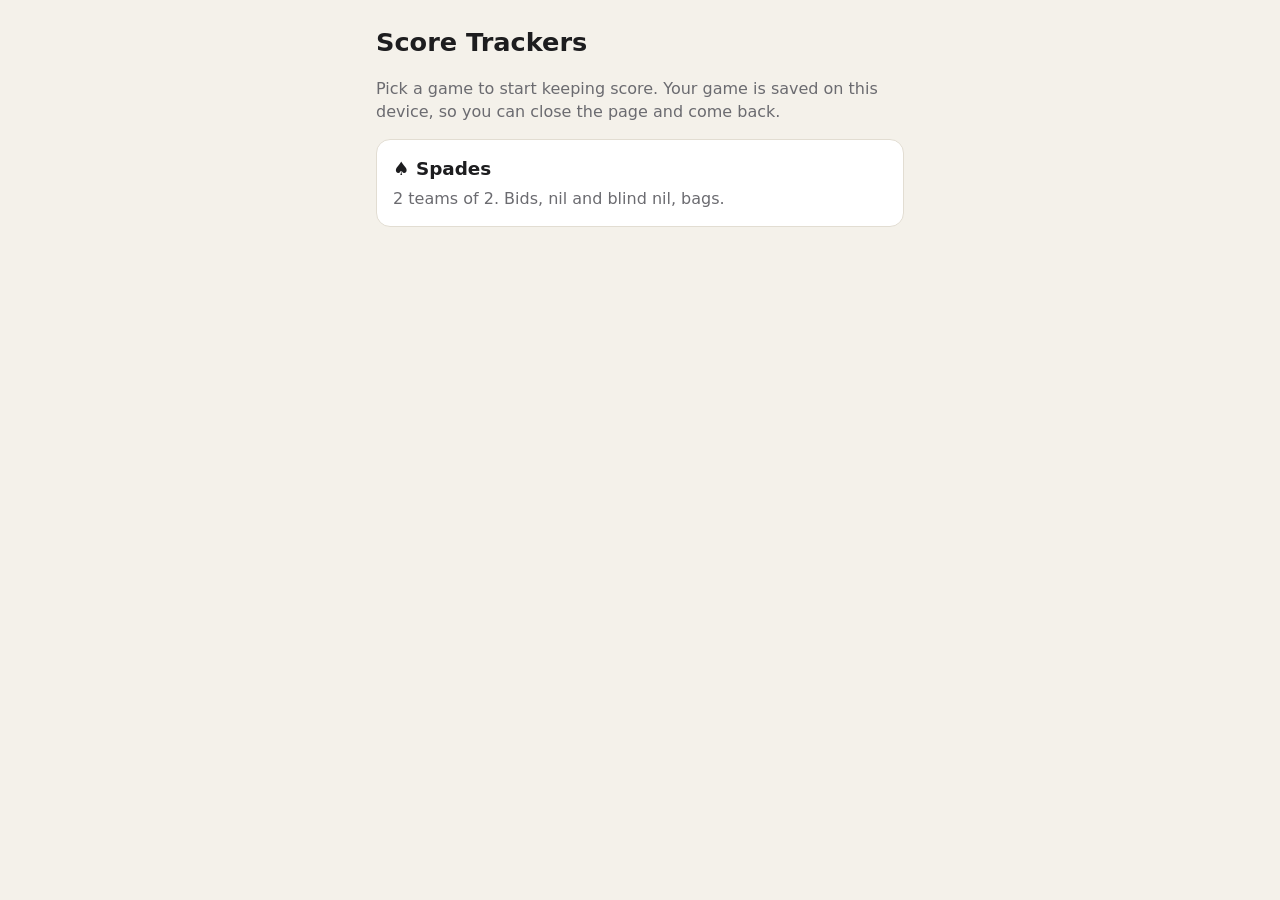
==== index.html @ 3cdcd78e "Add score trackers site with Spades tracker Plain HTML/CSS/JS site (no build step) with a home page " ====
<!doctype html>
<html lang="en">
<head>
  <meta charset="utf-8">
  <meta name="viewport" content="width=device-width, initial-scale=1">
  <title>Score Trackers</title>
  <meta name="description" content="Free score trackers for card games.">
  <link rel="stylesheet" href="style.css">
</head>
<body>
  <main class="page">
    <h1>Score Trackers</h1>
    <p class="muted">Pick a game to start keeping score. Your game is saved on this device, so you can close the page and come back.</p>

    <!-- To add a game: create a folder for it (like spades/) and add a link here. -->
    <ul class="game-list">
      <li>
        <a href="spades/index.html">
          <div class="card">
            <h2>&spades; Spades</h2>
            <p class="muted">2 teams of 2. Bids, nil and blind nil, bags.</p>
          </div>
        </a>
      </li>
    </ul>
  </main>
</body>
</html>
---- style.css ----
/* Shared styles for every page on the site. */

:root {
  --bg: #f4f1ea;
  --card: #ffffff;
  --text: #1d1d1f;
  --muted: #6b6b70;
  --border: #e2ddd2;
  --accent: #1f5f4a;        /* card-table green */
  --accent-text: #ffffff;
  --accent-soft: #e3efe9;
  --good: #1f7a3d;
  --bad: #b3261e;
  --team0: #2457a6;
  --team1: #a63d24;
  --radius: 14px;
  color-scheme: light;
}

@media (prefers-color-scheme: dark) {
  :root {
    --bg: #141615;
    --card: #1f2321;
    --text: #ececec;
    --muted: #9a9e9c;
    --border: #333836;
    --accent: #3f9c7a;
    --accent-text: #0d1411;
    --accent-soft: #23332c;
    --good: #5cc47e;
    --bad: #f07167;
    --team0: #7aa7ee;
    --team1: #ee9a7a;
    color-scheme: dark;
  }
}

* { box-sizing: border-box; }

body {
  margin: 0;
  background: var(--bg);
  color: var(--text);
  font-family: system-ui, -apple-system, "Segoe UI", Roboto, sans-serif;
  font-size: 16px;
  line-height: 1.45;
  -webkit-tap-highlight-color: transparent;
}

.page {
  max-width: 560px;
  margin: 0 auto;
  padding: 16px 16px 48px;
}

h1 { font-size: 1.6rem; margin: 8px 0 16px; }
h2 { font-size: 1.15rem; margin: 0 0 12px; }
h3 { font-size: 1rem; margin: 0 0 8px; }
a { color: var(--accent); }

.back-link {
  display: inline-block;
  margin-top: 4px;
  font-size: 0.95rem;
  text-decoration: none;
}

.muted { color: var(--muted); }

.card {
  background: var(--card);
  border: 1px solid var(--border);
  border-radius: var(--radius);
  padding: 16px;
  margin-bottom: 14px;
}

/* --- Buttons ------------------------------------------------------------ */

button {
  font: inherit;
  cursor: pointer;
  border-radius: 10px;
  border: 1px solid var(--border);
  background: var(--card);
  color: var(--text);
  padding: 10px 14px;
  min-height: 44px;
}
button:disabled { opacity: 0.45; cursor: default; }

.btn-primary {
  background: var(--accent);
  border-color: var(--accent);
  color: var(--accent-text);
  font-weight: 600;
}

.btn-small { min-height: 32px; padding: 4px 10px; font-size: 0.85rem; }

.btn-row {
  display: flex;
  gap: 10px;
  margin-top: 8px;
}
.btn-row > button { flex: 1; }

/* --- Forms ------------------------------------------------------------- */

label { display: block; }

input[type="text"],
input[type="number"] {
  font: inherit;
  width: 100%;
  padding: 10px 12px;
  border-radius: 10px;
  border: 1px solid var(--border);
  background: var(--bg);
  color: var(--text);
}

.field { margin-bottom: 10px; }
.field > span { display: block; font-size: 0.85rem; color: var(--muted); margin-bottom: 4px; }

.error {
  color: var(--bad);
  font-weight: 600;
  margin: 10px 0 0;
}

/* --- Home page game list ----------------------------------------------- */

.game-list { list-style: none; padding: 0; margin: 0; }
.game-list a {
  display: block;
  text-decoration: none;
  color: inherit;
}
.game-list a:hover .card,
.game-list a:focus-visible .card { border-color: var(--accent); }
.game-list .card h2 { margin-bottom: 4px; }
.game-list .card p { margin: 0; }
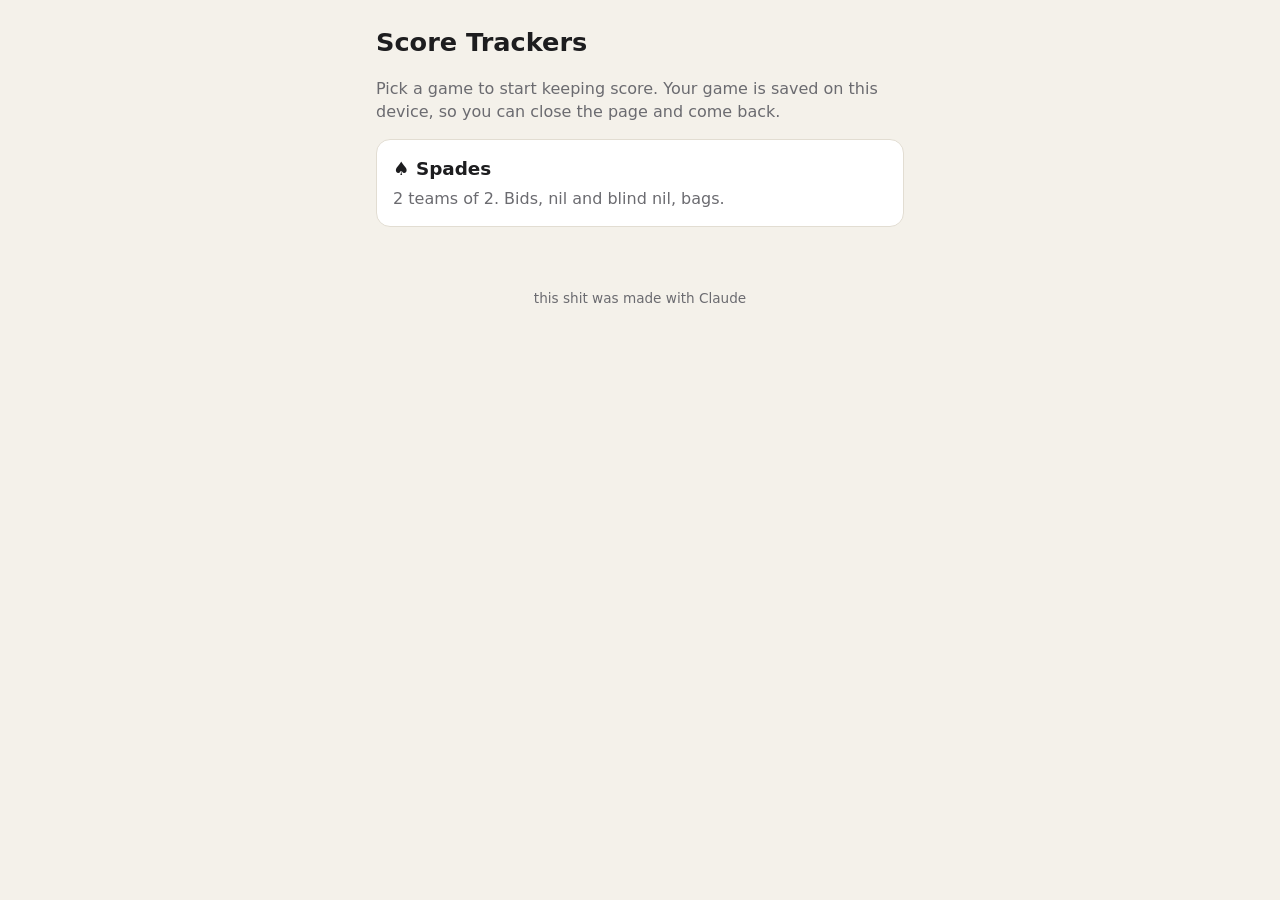
==== commit 0676d151: "Add "made with Claude" footer to site and README Co-Authored-By: Claude Opus 5.5 <noreply@anthropic." ====
--- a/index.html
+++ b/index.html
@@ -24,5 +24,6 @@
       </li>
     </ul>
   </main>
+  <footer class="site-footer">this shit was made with Claude</footer>
 </body>
 </html>
--- a/style.css
+++ b/style.css
@@ -129,6 +129,15 @@
   margin: 10px 0 0;
 }
 
+/* --- Footer (on every page) -------------------------------------------- */
+
+.site-footer {
+  text-align: center;
+  color: var(--muted);
+  font-size: 0.85rem;
+  padding: 0 16px 32px;
+}
+
 /* --- Home page game list ----------------------------------------------- */
 
 .game-list { list-style: none; padding: 0; margin: 0; }
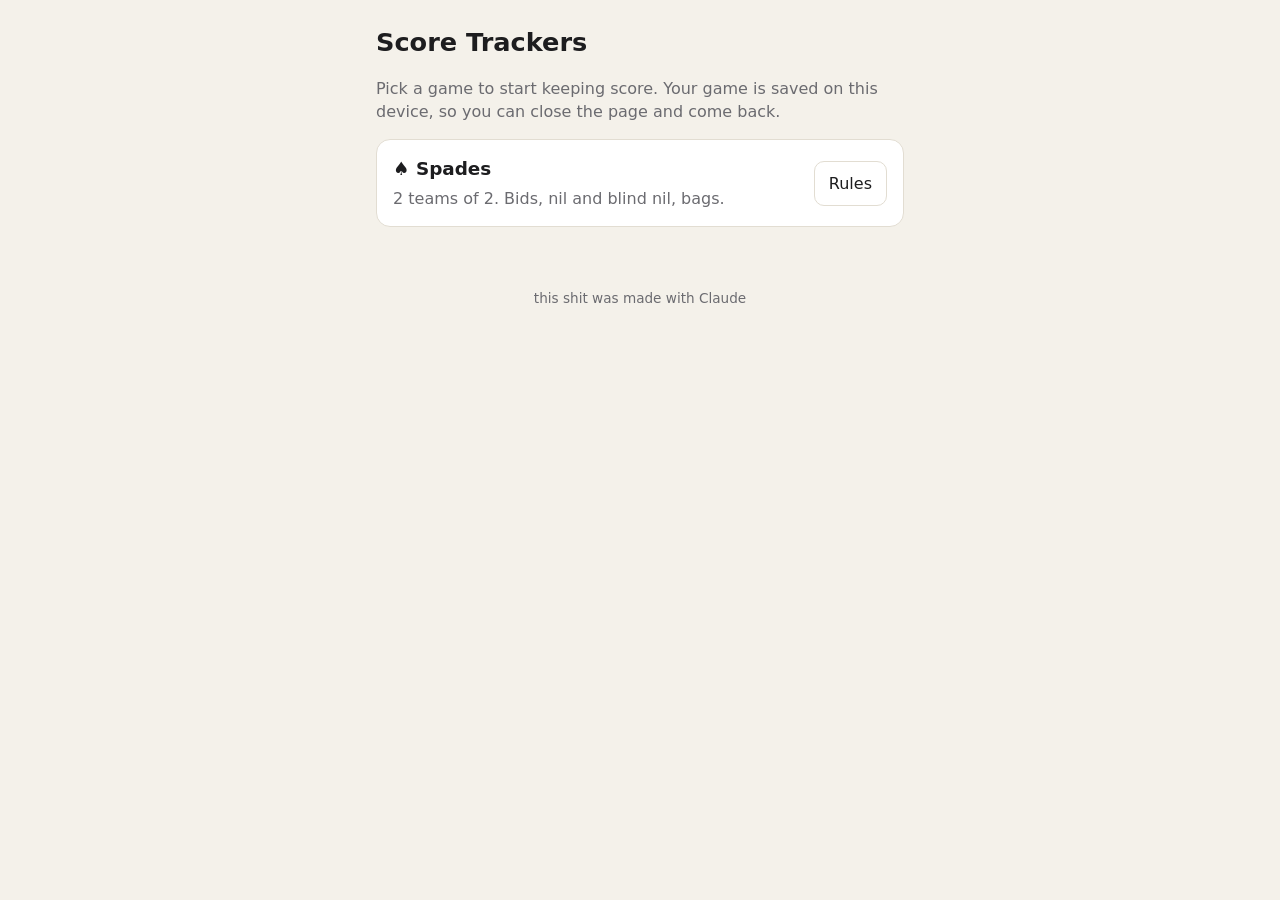
==== commit 6678637d: "Add Spades rules page and Rules button on home page New spades/rules.html explains dealing, bidding " ====
--- a/index.html
+++ b/index.html
@@ -5,22 +5,22 @@
   <meta name="viewport" content="width=device-width, initial-scale=1">
   <title>Score Trackers</title>
   <meta name="description" content="Free score trackers for card games.">
-  <link rel="stylesheet" href="style.css">
+  <link rel="stylesheet" href="style.css?v=4">
 </head>
 <body>
   <main class="page">
     <h1>Score Trackers</h1>
     <p class="muted">Pick a game to start keeping score. Your game is saved on this device, so you can close the page and come back.</p>
 
-    <!-- To add a game: create a folder for it (like spades/) and add a link here. -->
+    <!-- To add a game: create a folder for it (like spades/) and add an <li> here,
+         with links to its tracker and its rules page. -->
     <ul class="game-list">
-      <li>
-        <a href="spades/index.html">
-          <div class="card">
-            <h2>&spades; Spades</h2>
-            <p class="muted">2 teams of 2. Bids, nil and blind nil, bags.</p>
-          </div>
+      <li class="card">
+        <a class="game-link" href="spades/index.html">
+          <h2>&spades; Spades</h2>
+          <p class="muted">2 teams of 2. Bids, nil and blind nil, bags.</p>
         </a>
+        <a class="btn" href="spades/rules.html">Rules</a>
       </li>
     </ul>
   </main>
--- a/style.css
+++ b/style.css
@@ -77,7 +77,9 @@
 
 /* --- Buttons ------------------------------------------------------------ */
 
-button {
+/* .btn makes a link look like a button. */
+button,
+.btn {
   font: inherit;
   cursor: pointer;
   border-radius: 10px;
@@ -87,7 +89,16 @@
   padding: 10px 14px;
   min-height: 44px;
 }
+.btn {
+  display: inline-flex;
+  align-items: center;
+  justify-content: center;
+  text-decoration: none;
+}
+.btn:hover { border-color: var(--accent); }
 button:disabled { opacity: 0.45; cursor: default; }
+
+.btn-block { width: 100%; }
 
 .btn-primary {
   background: var(--accent);
@@ -141,12 +152,33 @@
 /* --- Home page game list ----------------------------------------------- */
 
 .game-list { list-style: none; padding: 0; margin: 0; }
-.game-list a {
-  display: block;
+.game-list li {
+  display: flex;
+  align-items: center;
+  gap: 12px;
+}
+.game-list li:has(.game-link:hover),
+.game-list li:has(.game-link:focus-visible) { border-color: var(--accent); }
+.game-link {
+  flex: 1;
+  min-width: 0;
   text-decoration: none;
   color: inherit;
 }
-.game-list a:hover .card,
-.game-list a:focus-visible .card { border-color: var(--accent); }
-.game-list .card h2 { margin-bottom: 4px; }
-.game-list .card p { margin: 0; }
+.game-link h2 { margin-bottom: 4px; }
+.game-link p { margin: 0; }
+
+/* --- Rules pages ------------------------------------------------------- */
+
+.rules ul { margin: 0; padding-left: 20px; }
+.rules li + li { margin-top: 6px; }
+.rules section p:last-child { margin-bottom: 0; }
+.rules h3 { margin-top: 16px; }
+
+.rules-table { width: 100%; border-collapse: collapse; }
+.rules-table td {
+  padding: 8px 0;
+  border-bottom: 1px solid var(--border);
+  vertical-align: top;
+}
+.rules-table td:last-child { text-align: right; white-space: nowrap; padding-left: 12px; }
